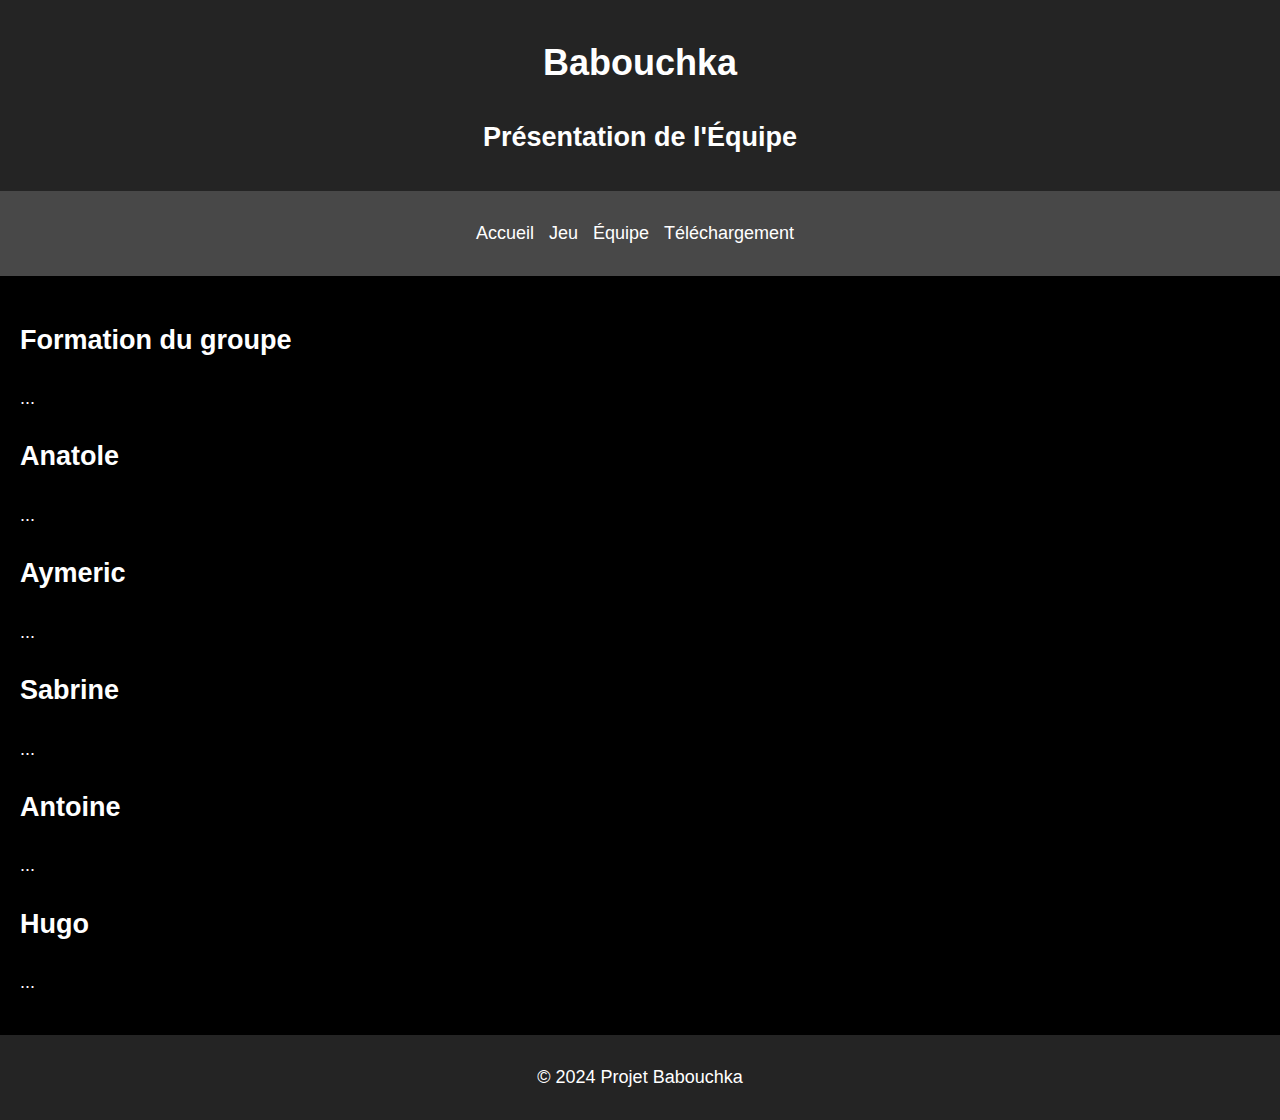
==== equipe.html @ a992cec5 "Add files via upload" ====
<!DOCTYPE html>
<html lang="fr">
<head>
    <meta charset="UTF-8">
    <meta name="viewport" content="width=device-width, initial-scale=1.0">
    <title>Babouchka - Équipe</title>
    <link rel="stylesheet" href="styles.css">
</head>
<body>
    <header>
        <h1>Babouchka</h1>
        <h2>Présentation de l'Équipe</h2>
    </header>
    <nav>
        <ul>
            <li><a href="index.html">Accueil</a></li>
            <li><a href="jeu.html">Jeu</a></li>
            <li><a href="equipe.html">Équipe</a></li>
            <li><a href="telechargement.html">Téléchargement</a></li>
        </ul>
    </nav>
    <main>
        <section>
            <h2>Formation du groupe</h2>
            <p>...</p>
            <h2>Anatole</h2>
            <p>...</p>
            <h2>Aymeric</h2>
            <p>...</p>
            <h2>Sabrine</h2>
            <p>...</p>
            <h2>Antoine</h2>
            <p>...</p>
            <h2>Hugo</h2>
            <p>...</p>
        </section>
    </main>
    <footer>
        <p>&copy; 2024 Projet Babouchka</p>
    </footer>
</body>
</html>
---- styles.css ----
/* Styles généraux */
body {
    font-family: "Helvetica Neue", Helvetica, Arial, sans-serif;
    margin: 0;
    padding: 0;
    display: flex; /* Utilisation de flexbox pour la disposition */
    flex-direction: column; /* Contenu en colonne */
    min-height: 100vh; /* Hauteur minimale de la fenêtre visible */
    background-color: #000; /* Fond noir */
    color: #fff; /* Écriture blanche */
    font-size: 18px; /* Taille de police générale */
    line-height: 1.6; /* Espacement des lignes */
}

header {
    background-color: rgba(51, 51, 51, 0.7); /* Transparence à 0.7 */
    color: #fff;
    padding: 10px 20px;
    text-align: center;
}

nav {
    background-color: rgba(102, 102, 102, 0.7); /* Transparence à 0.7 */
    padding: 10px; /* Ajout de marge intérieure pour la nav */
}

nav ul {
    list-style-type: none;
    padding: 0;
    text-align: center;
}

nav ul li {
    display: inline;
    margin-right: 10px;
}

nav ul li a {
    color: #fff;
    text-decoration: none;
}

nav ul li a:hover {
    text-decoration: underline;
}

main {
    flex: 1;
    padding: 20px;
}

footer {
    background-color: rgba(51, 51, 51, 0.7); /* Transparence à 0.7 */
    color: #fff;
    text-align: center;
    padding: 10px 0;
}
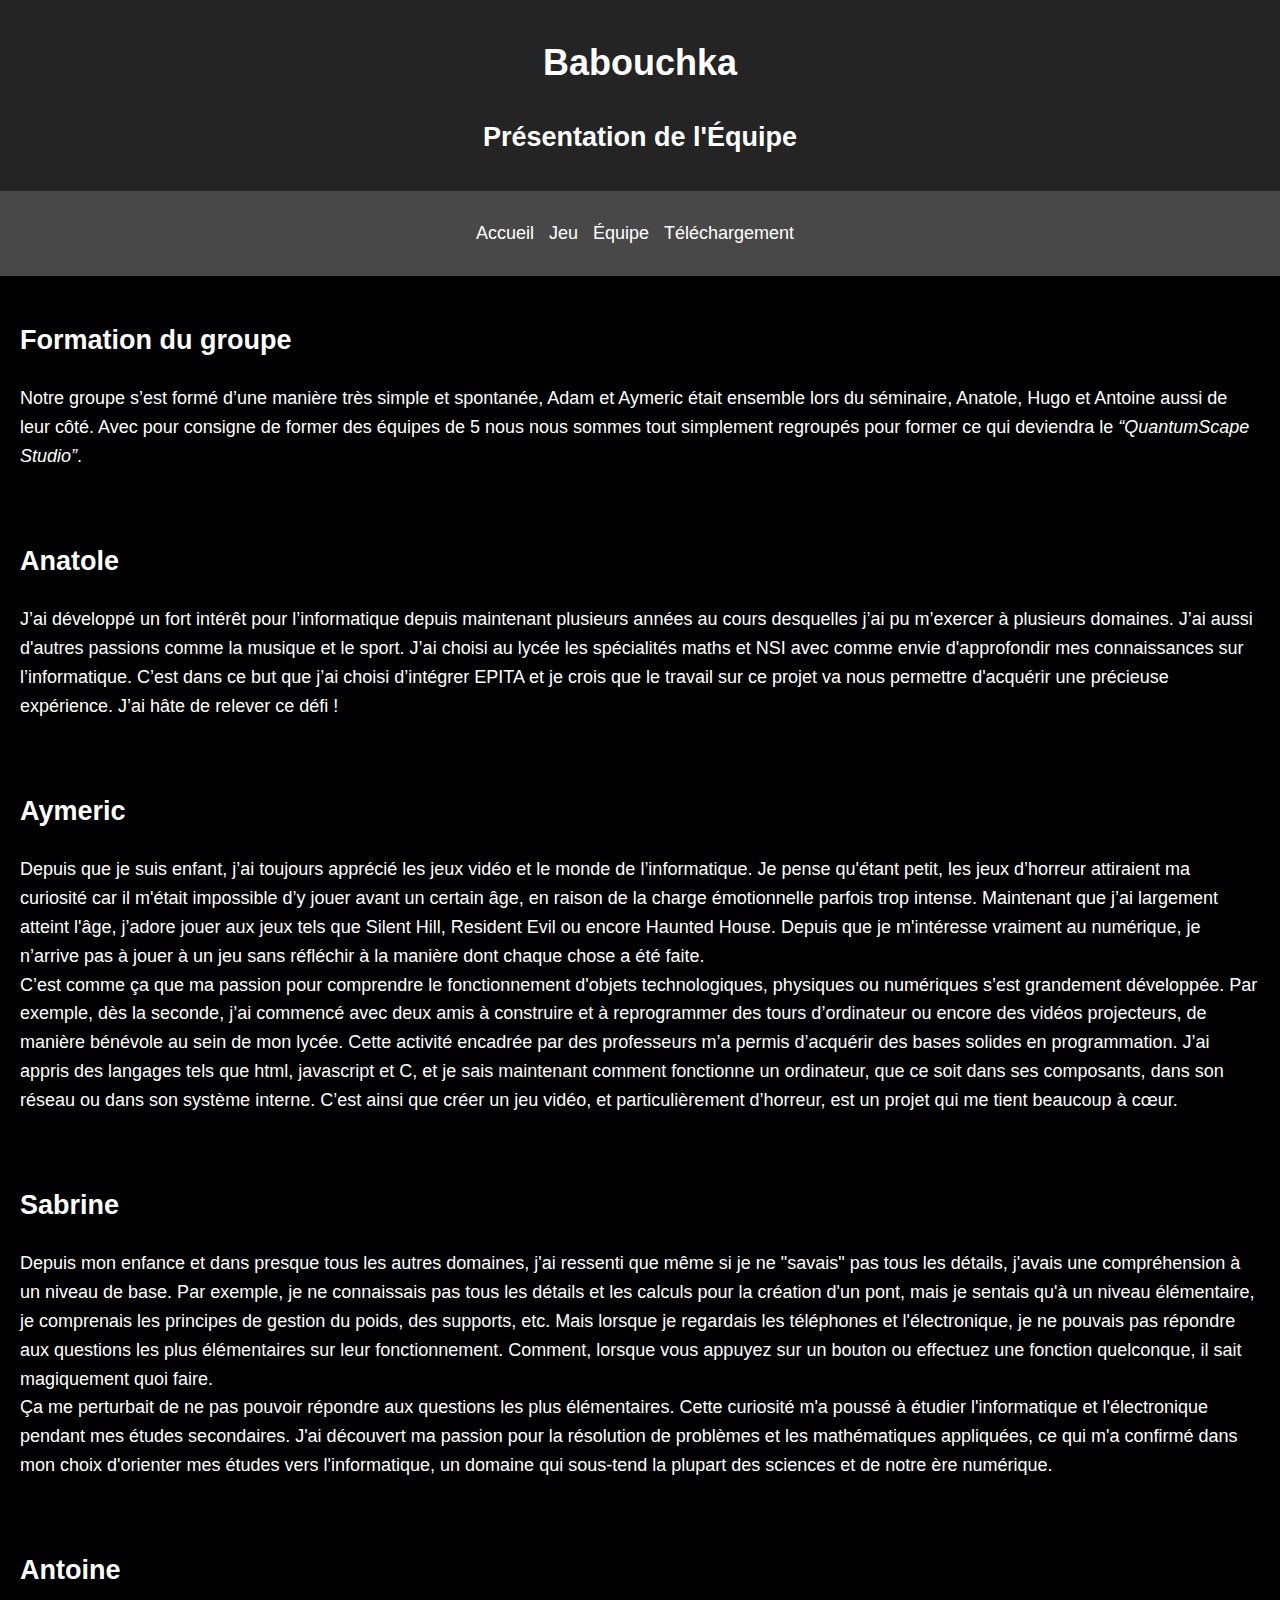
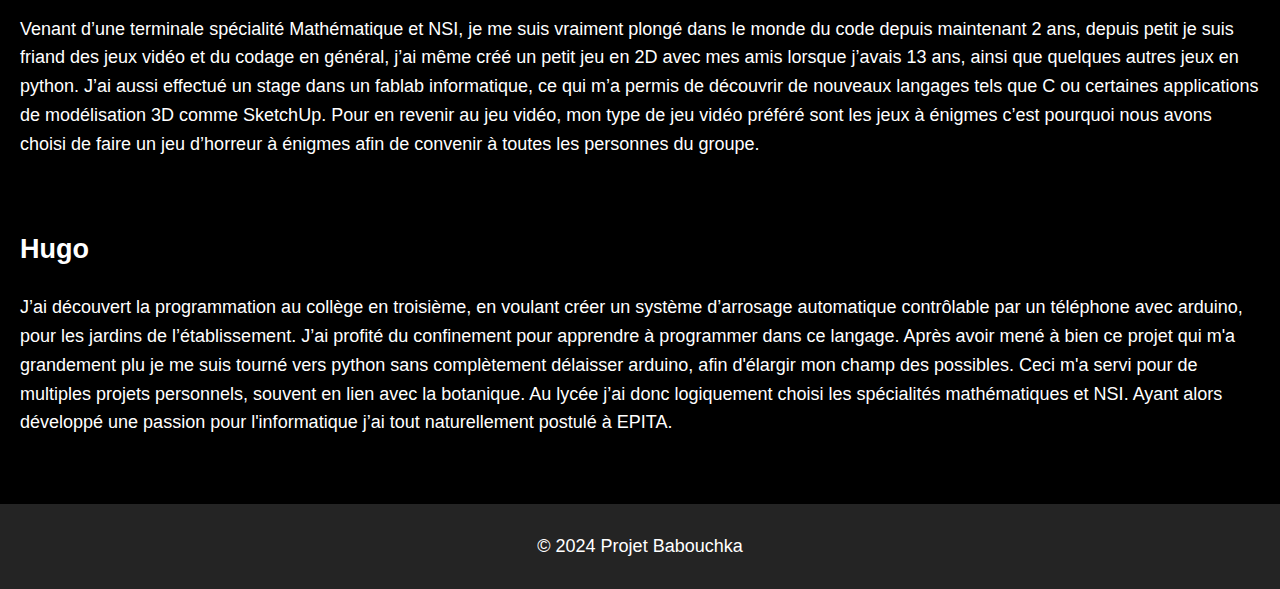
==== commit 9f81ac3e: "Update equipe.html" ====
--- a/equipe.html
+++ b/equipe.html
@@ -21,22 +21,36 @@
     </nav>
     <main>
         <section>
+            <section>
             <h2>Formation du groupe</h2>
-            <p>...</p>
+            <p>Notre groupe s’est formé d’une manière très simple et spontanée, Adam et Aymeric était ensemble lors du séminaire, Anatole, Hugo et Antoine aussi de leur côté. Avec pour consigne de former des équipes de 5 nous nous sommes tout simplement regroupés pour former ce qui deviendra le <em>“QuantumScape Studio”</em>.</p>
+            <br>
+
             <h2>Anatole</h2>
-            <p>...</p>
+            <p>J’ai développé un fort intérêt pour l’informatique depuis maintenant plusieurs années au cours desquelles j’ai pu m’exercer à plusieurs domaines. J’ai aussi d'autres passions comme la musique et le sport. J’ai choisi au lycée les spécialités maths et NSI avec comme envie d'approfondir mes connaissances sur l’informatique. C’est dans ce but que j’ai choisi d’intégrer EPITA et je crois que le travail sur ce projet va nous permettre d'acquérir une précieuse expérience. J’ai hâte de relever ce défi !</p>
+            <br>
+
             <h2>Aymeric</h2>
-            <p>...</p>
+            <p>Depuis que je suis enfant, j’ai toujours apprécié les jeux vidéo et le monde de l’informatique. Je pense qu'étant petit, les jeux d’horreur attiraient ma curiosité car il m'était impossible d’y jouer avant un certain âge, en raison de la charge émotionnelle parfois trop intense. Maintenant que j’ai largement atteint l'âge, j’adore jouer aux jeux tels que Silent Hill, Resident Evil ou encore Haunted House. Depuis que je m'intéresse vraiment au numérique, je n’arrive pas à jouer à un jeu sans réfléchir à la manière dont chaque chose a été faite.<br>
+            C’est comme ça que ma passion pour comprendre le fonctionnement d'objets technologiques, physiques ou numériques s’est grandement développée. Par exemple, dès la seconde, j’ai commencé avec deux amis à construire et à reprogrammer des tours d’ordinateur ou encore des vidéos projecteurs, de manière bénévole au sein de mon lycée. Cette activité encadrée par des professeurs m’a permis d’acquérir des bases solides en programmation. J’ai appris des langages tels que html, javascript et C, et je sais maintenant comment fonctionne un ordinateur, que ce soit dans ses composants, dans son réseau ou dans son système interne. C’est ainsi que créer un jeu vidéo, et particulièrement d’horreur, est un projet qui me tient beaucoup à cœur.</p>
+            <br>
+
             <h2>Sabrine</h2>
-            <p>...</p>
+            <p>Depuis mon enfance et dans presque tous les autres domaines, j'ai ressenti que même si je ne "savais" pas tous les détails, j'avais une compréhension à un niveau de base. Par exemple, je ne connaissais pas tous les détails et les calculs pour la création d'un pont, mais je sentais qu'à un niveau élémentaire, je comprenais les principes de gestion du poids, des supports, etc. Mais lorsque je regardais les téléphones et l'électronique, je ne pouvais pas répondre aux questions les plus élémentaires sur leur fonctionnement. Comment, lorsque vous appuyez sur un bouton ou effectuez une fonction quelconque, il sait magiquement quoi faire.<br>
+            Ça me perturbait de ne pas pouvoir répondre aux questions les plus élémentaires. Cette curiosité m'a poussé à étudier l'informatique et l'électronique pendant mes études secondaires. J'ai découvert ma passion pour la résolution de problèmes et les mathématiques appliquées, ce qui m'a confirmé dans mon choix d'orienter mes études vers l'informatique, un domaine qui sous-tend la plupart des sciences et de notre ère numérique.</p>
+            <br>
+
             <h2>Antoine</h2>
-            <p>...</p>
+            <p>Venant d’une terminale spécialité Mathématique et NSI, je me suis vraiment plongé dans le monde du code depuis maintenant 2 ans, depuis petit je suis friand des jeux vidéo et du codage en général, j’ai même créé un petit jeu en 2D avec mes amis lorsque j’avais 13 ans, ainsi que quelques autres jeux en python. J’ai aussi effectué un stage dans un fablab informatique, ce qui m’a permis de découvrir de nouveaux langages tels que C ou certaines applications de modélisation 3D comme SketchUp. Pour en revenir au jeu vidéo, mon type de jeu vidéo préféré sont les jeux à énigmes c’est pourquoi nous avons choisi de faire un jeu d’horreur à énigmes afin de convenir à toutes les personnes du groupe.</p>
+            <br>
+
             <h2>Hugo</h2>
-            <p>...</p>
+            <p>J’ai découvert la programmation au collège en troisième, en voulant créer un système d’arrosage automatique contrôlable par un téléphone avec arduino, pour les jardins de l’établissement. J’ai profité du confinement pour apprendre à programmer dans ce langage. Après avoir mené à bien ce projet qui m'a grandement plu je me suis tourné vers python sans complètement délaisser arduino, afin d'élargir mon champ des possibles. Ceci m'a servi pour de multiples projets personnels, souvent en lien avec la botanique. Au lycée j’ai donc logiquement choisi les spécialités mathématiques et NSI. Ayant alors développé une passion pour l'informatique j’ai tout naturellement postulé à EPITA.</p>
+            <br>
         </section>
     </main>
     <footer>
-        <p>&copy; 2024 Projet Babouchka</p>
+        <p>© 2024 Projet Babouchka</p>
     </footer>
 </body>
 </html>
